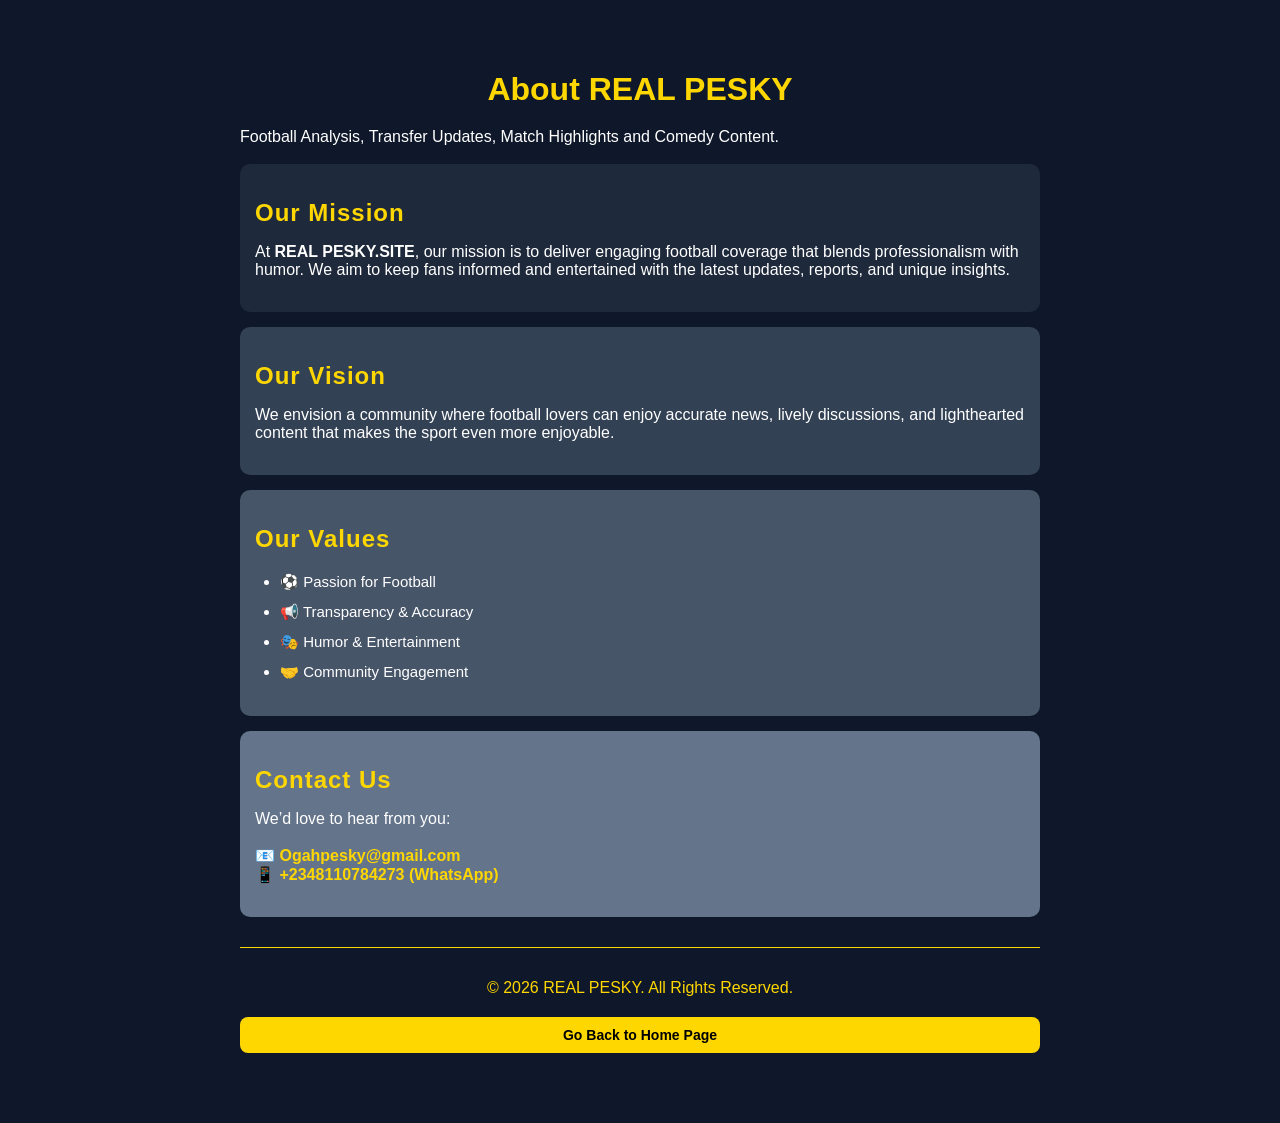
==== about.html @ f8fcfd55 "Add files via upload" ====
<!DOCTYPE html>
<html lang="en">
<head>
  <meta charset="UTF-8">
  <title>About Us - REAL PESKY.SITE</title>
  <meta name="viewport" content="width=device-width, initial-scale=1.0">
  <link rel="stylesheet" href="css/about.css">
</head>
<body>
  <div class="container">
    <header>
      <h1>About REAL PESKY</h1>
      <p>Football Analysis, Transfer Updates, Match Highlights and Comedy Content.</p>
    </header>

    <section class="block mission">
      <h2>Our Mission</h2>
      <div>
        <p>At <strong>REAL PESKY.SITE</strong>, our mission is to deliver engaging football coverage that blends professionalism with humor. We aim to keep fans informed and entertained with the latest updates, reports, and unique insights.</p>
      </div>
    </section>

    <section class="block vision">
      <h2>Our Vision</h2>
      <div>
        <p>We envision a community where football lovers can enjoy accurate news, lively discussions, and lighthearted content that makes the sport even more enjoyable.</p>
      </div>
    </section>

    <section class="block values">
      <h2>Our Values</h2>
      <div>
        <ul>
          <li>⚽ Passion for Football</li>
          <li>📢 Transparency & Accuracy</li>
          <li>🎭 Humor & Entertainment</li>
          <li>🤝 Community Engagement</li>
        </ul>
      </div>
    </section>

    <section class="block contact">
      <h2>Contact Us</h2>
      <div>
        <p>We’d love to hear from you:</p>
        <p>
          📧 <a href="mailto:Ogahpesky@gmail.com">Ogahpesky@gmail.com</a><br>
          📱 <a href="https://wa.me/2348110784273" target="_blank">+2348110784273 (WhatsApp)</a>
        </p>
      </div>
    </section>

    <footer>
      <p>© 2026 REAL PESKY. All Rights Reserved.</p>
      <a href="index.html" class="back-btn">Go Back to Home Page</a>
    </footer>
  </div>
</body>
</html>
---- css/about.css ----
/* Global page styling */
body {
  font-family: Arial, sans-serif;
  background: #0f172a;
  color: white;
  margin: 0;
  padding: 0;
}

/* Container */
.container {
  max-width: 800px;
  margin: 30px auto;
  padding: 20px;
}

/* Headings */
h1 {
  text-align: center;
  color: gold;
  margin-bottom: 20px;
}
h2 {
  color: gold;
  margin-bottom: 15px;
  font-weight: 600;
  letter-spacing: 1px;
}

/* Paragraphs */
p {
  margin-bottom: 18px;
  font-size: 16px;
}

/* Lists */
ul {
  margin: 20px 0;
  padding-left: 25px;
}
li {
  margin-bottom: 12px;
  font-size: 15px;
}

/* Section blocks */
.block {
  padding: 15px;
  margin: 15px 0;
  border-radius: 10px;
}

/* Background tones for each section */
.mission { background: #1e293b; }
.vision { background: #334155; }
.values { background: #475569; }
.contact { background: #64748b; }

/* Links */
a {
  color: gold;
  text-decoration: none;
  font-weight: bold;
  transition: color 0.3s ease;
}
a:hover {
  color: white;
}

/* Footer */
footer {
  text-align: center;
  margin-top: 30px;
  font-size: 14px;
  color: gold;
  border-top: 1px solid gold;
  padding-top: 15px;
}

/* Back button */
.back-btn {
  display: block;
  margin: 20px auto;
  padding: 10px 20px;
  background: gold;
  color: black;
  border: none;
  border-radius: 8px;
  cursor: pointer;
  text-decoration: none;
  text-align: center;
  font-weight: bold;
  transition: all 0.3s ease;
}
.back-btn:hover {
  background: white;
  color: #0f172a;
}
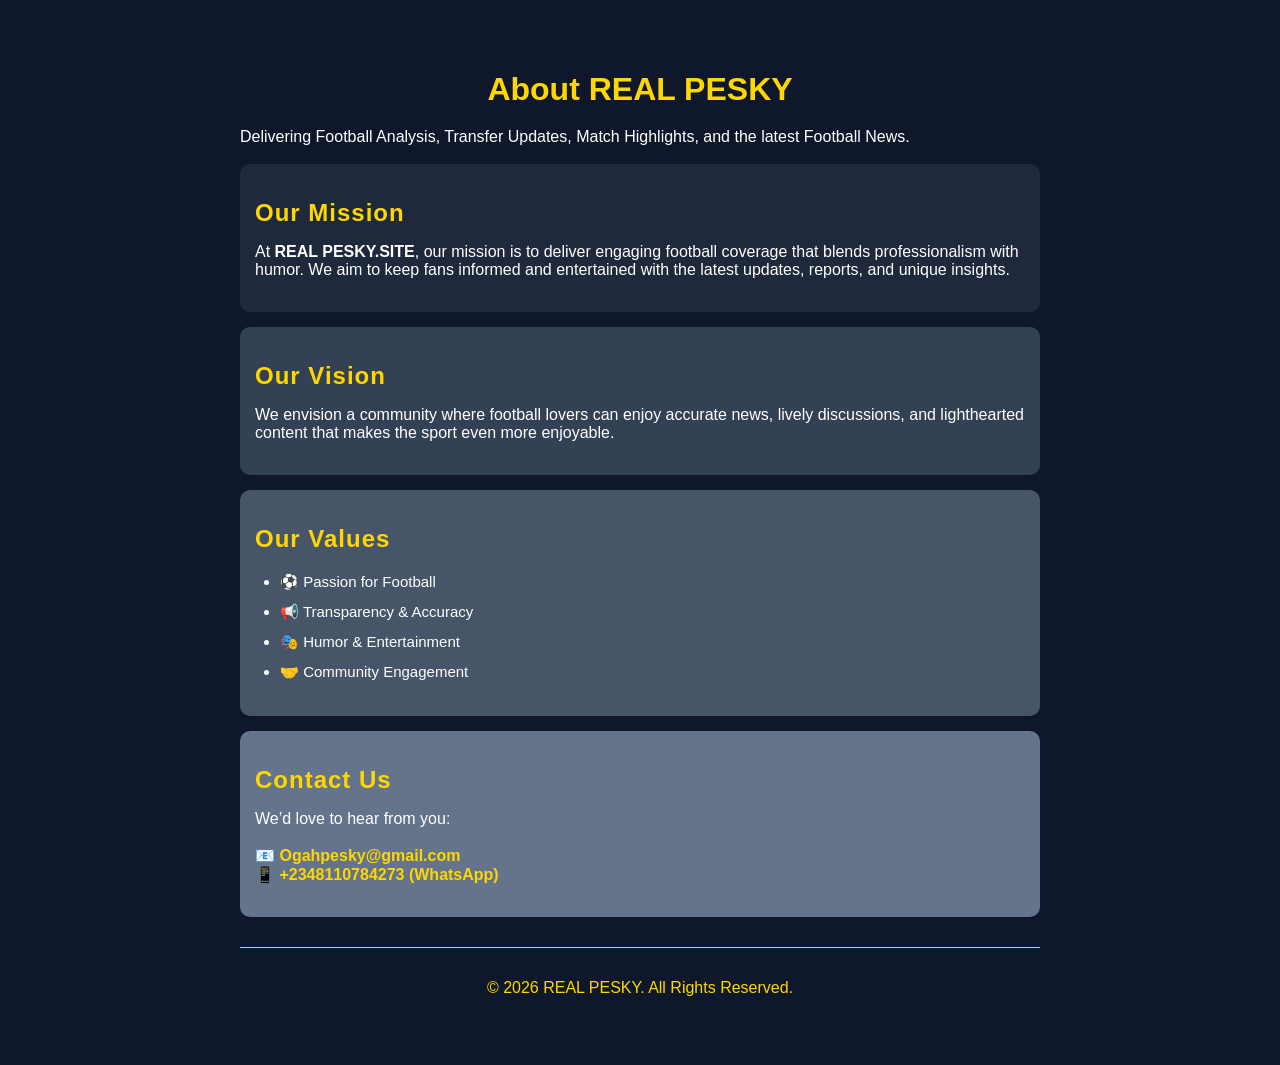
==== commit 9dcbc79a: "Add files via upload" ====
--- a/about.html
+++ b/about.html
@@ -10,7 +10,8 @@
   <div class="container">
     <header>
       <h1>About REAL PESKY</h1>
-      <p>Football Analysis, Transfer Updates, Match Highlights and Comedy Content.</p>
+      <p>Delivering Football Analysis, Transfer Updates, Match Highlights, and the latest Football News.</p>
+
     </header>
 
     <section class="block mission">
@@ -52,8 +53,7 @@
 
     <footer>
       <p>© 2026 REAL PESKY. All Rights Reserved.</p>
-      <a href="index.html" class="back-btn">Go Back to Home Page</a>
-    </footer>
+   </footer>
   </div>
 </body>
 </html>
--- a/css/about.css
+++ b/css/about.css
@@ -5,6 +5,7 @@
   color: white;
   margin: 0;
   padding: 0;
+  box-sizing: border-box;
 }
 
 /* Container */
@@ -77,22 +78,3 @@
   padding-top: 15px;
 }
 
-/* Back button */
-.back-btn {
-  display: block;
-  margin: 20px auto;
-  padding: 10px 20px;
-  background: gold;
-  color: black;
-  border: none;
-  border-radius: 8px;
-  cursor: pointer;
-  text-decoration: none;
-  text-align: center;
-  font-weight: bold;
-  transition: all 0.3s ease;
-}
-.back-btn:hover {
-  background: white;
-  color: #0f172a;
-}
